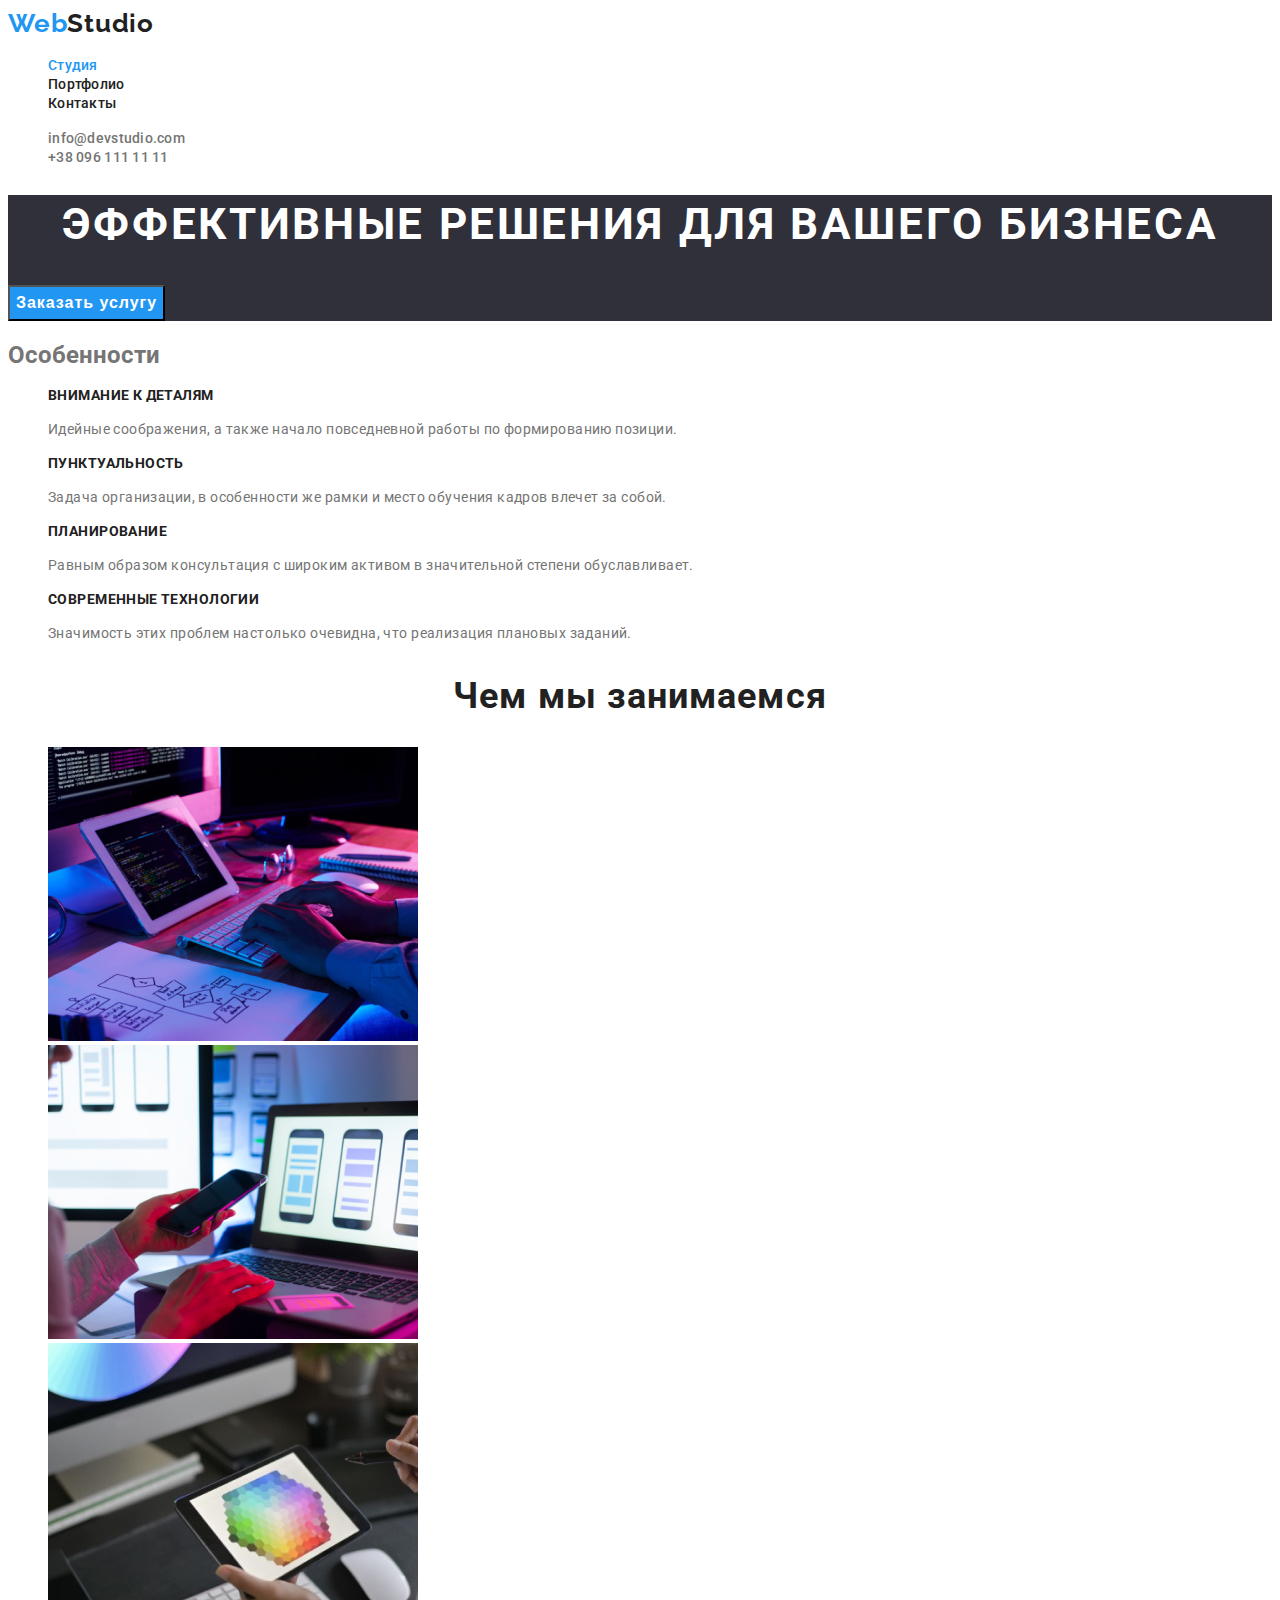
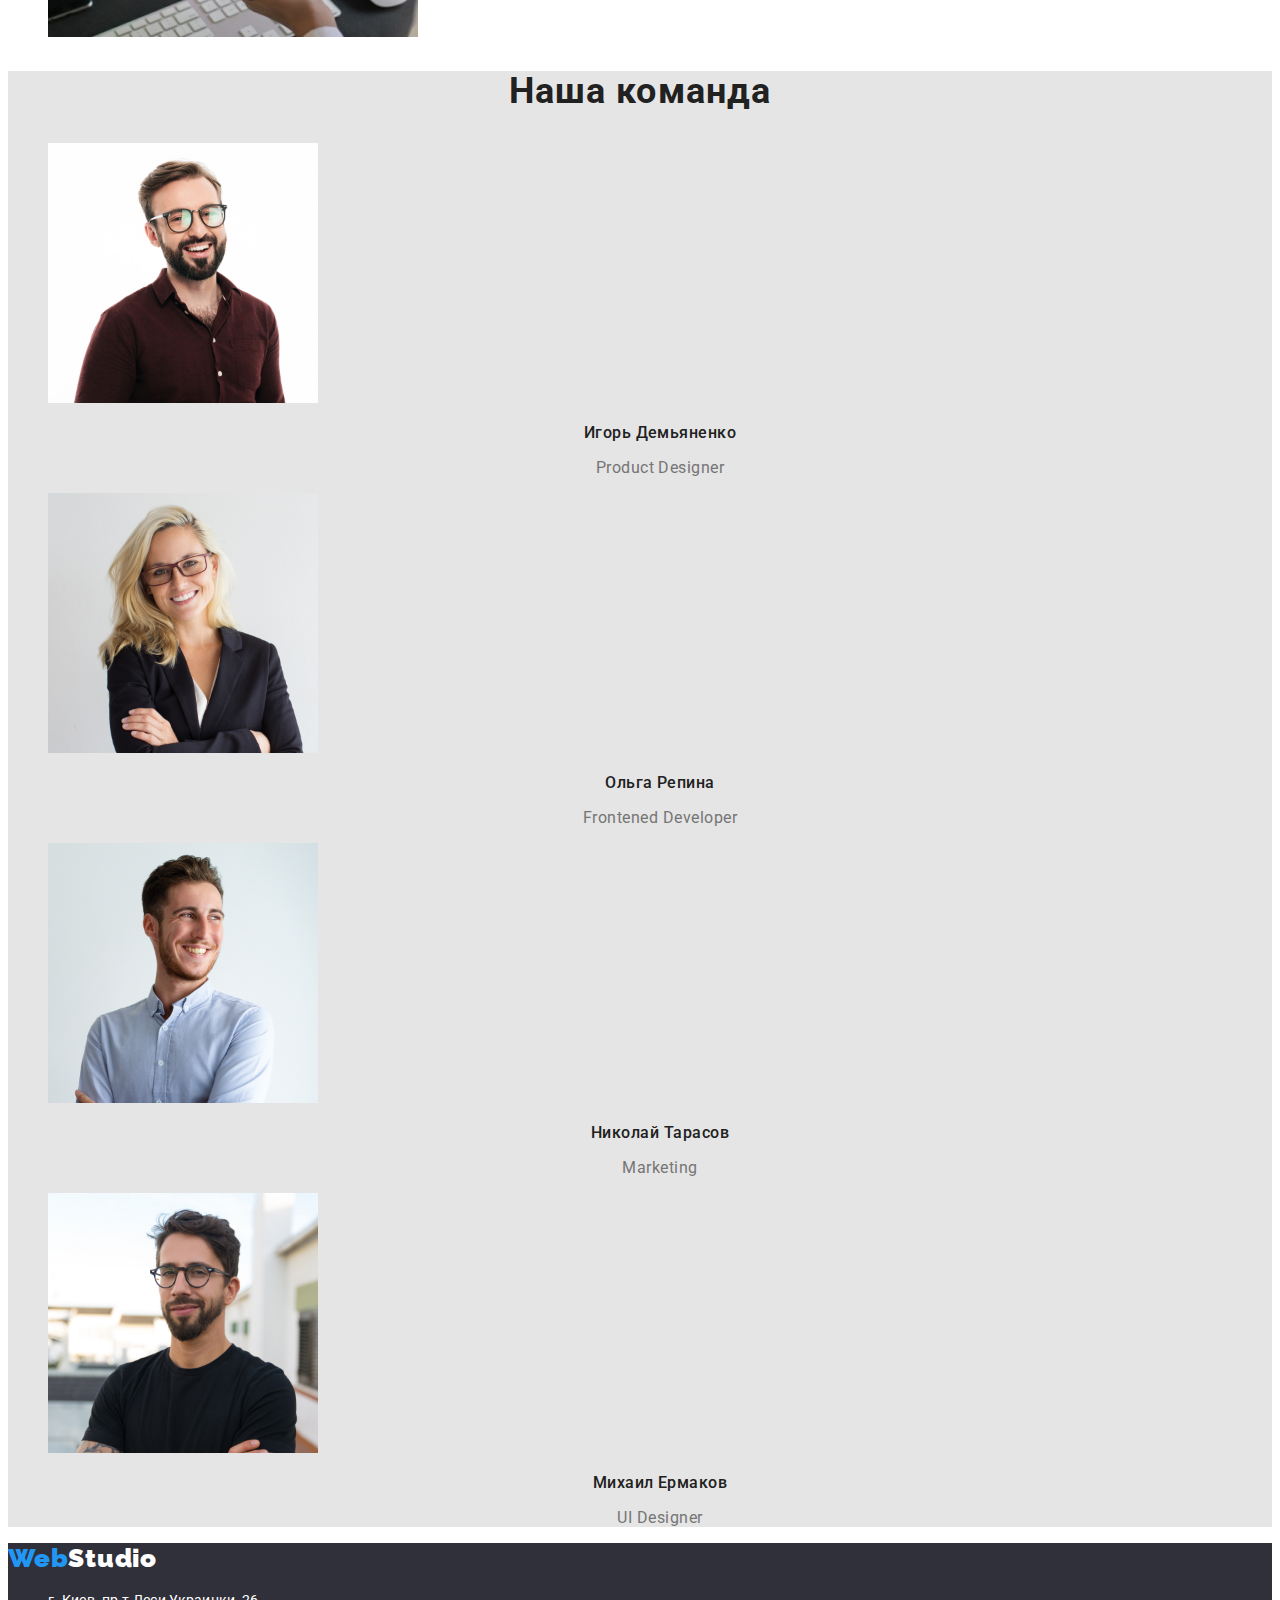
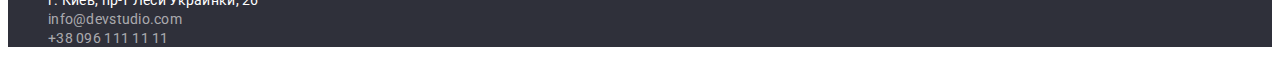
==== index.html @ 1b777552 "создала див контейнеры" ====
<!DOCTYPE html>
<html lang="ru">
<head>
    <meta charset="UTF-8">
    <meta http-equiv="X-UA-Compatible" content="IE=edge">
    <meta name="viewport" content="width=device-width, initial-scale=1.0">
     <title> Студио </title>
     <link rel="preconnect" href="https://fonts.gstatic.com">
    <link href="https://fonts.googleapis.com/css2?family=Raleway:wght@700&family=Roboto:wght@400;500;700;900&display=swap"
        rel="stylesheet">
    <link rel="stylesheet" href="https://cdnjs.cloudflare.com/ajax/libs/modern-normalize/1.0.0/modern-normalize.min.css" integrity="sha512-ISS7cAi1PEhQ8jnbJpJZMd29NlhNj4AWYyLOSp2CE/CsHxTCu+r+t0D2yoJudVrd0/8fTVPUVDzY5Tvli75u/g==" crossorigin="anonymous" />

    <link rel="stylesheet" href=" ./portfolio.html">
    <link rel="stylesheet" href = " ./css/styles.css" />
</head>
<body class="body">
    
    <header class="header" >
        <div class="container-1">
        <nav class ="navigation">
    <a class="logo logo-f link" href="./index.html"><span class="logo-web ">Web</span>Studio </a>
    <ul class="navigation-list list">
        <li class="navigation-item"><a class="navigation-link1 link current" href="./index.html" >Студия</a></li>
        <li class="navigation-item"><a class="navigation-link1 link" href="./portfolio.html" >Портфолио</a></li>
        <li class="navigation-item" ><a class="navigation-link1 link" href="" >Контакты</a>    </li>
    </ul>
</nav>
    <ul class="navigation-list list">
        <li class="navigation-item"> <a class="navigation-link link" href="mailto:info@devstudio.com">info@devstudio.com</a></li>
        <li class="navigation-item"> <a class="navigation-link link"  href="tel:+380961111111">+38 096 111 11 11</a></li>
    </ul>
</div>
    </header>
    <main>
    <!--HERO-->
    <section class="hero">
        <div class="container">
    <h1 class="hero-title" >  ЭФФЕКТИВНЫЕ РЕШЕНИЯ ДЛЯ ВАШЕГО БИЗНЕСА</h1>
    <button class="modal-btn" type="button">Заказать услугу</button>
</div>
    
    </section>
    <!--softskills-->
    <section class="feature">
        <h2 class="visually-hidden">Особенности</h2>

<div class="container">
    <ul class="feature-list list">
        <li class="feature-list-item">
            <h3 class="feature-title ">Внимание к деталям</h3>
            <p class="feature-text"> Идейные соображения, а также начало повседневной работы по формированию позиции.</p>
        </li>

        <li class="feature-list-item">
            <h3 class="feature-title">Пунктуальность</h3>
            <p class="feature-text">Задача организации, в особенности же рамки и место обучения кадров влечет за собой.</p>
        </li>
        
        
        <li class="feature-list-item">
            <h3 class="feature-title">Планирование</h3>
            <p class="feature-text">Равным образом консультация с широким активом в значительной степени обуславливает.</p>
        </li>
        <li class="feature-list-item">
            <h3 class="feature-title ">Современные технологии</h3>
            <p class="feature-text">Значимость этих проблем настолько очевидна, что реализация плановых заданий.</p>
        </li>
    </ul>
</div>
    </section >
    <!--Whatwearedoing-->
    <section class="work">
    <div class="container">
        <h2 class="work-title">Чем мы занимаемся</h2>
        <ul class="work-list list"> 
            <li><img  class="work-list-img" src="./images/whatwearedoing/img-1.jpg" alt="написание программы по алгоритму" width="370" height="294"></li>
            <li><img  class="work-list-img" src="./images/whatwearedoing/img-2.jpg" alt="составление дизайна для мобильного" width="370" height="294"></li>
            <li><img  class="work-list-img" src="./images/whatwearedoing/img-3.jpg" alt="выбор цвета" width="370" height="294"></li>
        </ul>
    </div>
    </section>
    <!--Ourteam-->
    <section class="team">

        <div class="container">

        <h2 class="work-title">Наша команда</h2>
      <ul class="team-list list"><li class="team-list-item"><img class="team-list-img" src="./images/ourteam/img-1.jpg" alt="Игорь Демьяненко " width="270" height="260">
       <div class="image">
        <h3 class="team-list-title">Игорь Демьяненко</h3>
    <p class="team-list-position">Product Designer</p>
        </div>
        </li>
        
      <li class="team-list-item"><img class="team-list-img" src="./images/ourteam/img-4.jpg" alt="Ольга Репина"  width="270" height="260">
       <div class="image">
        <h3 class="team-list-title">Ольга Репина</h3>
    <p class="team-list-position">Frontened Developer</p>
        </div>  
        </li>
      <li class="team-list-item"><img  class="team-list-img" src="./images/ourteam/img-3.jpg" alt="Николай Тарасов"  width="270" height="260">
       
        <div class="image">
        <h3 class="team-list-title">Николай Тарасов</h3>
    <p class="team-list-position">Marketing</p>
        </div>
        </li>
      <li class="team-list-item"><img class="team-list-img" src="./images/ourteam/img-2.jpg" alt="Михаил Ермаков"  width="270" height="260">
        <div class="image">
        <h3 class="team-list-title">Михаил Ермаков</h3>
    <p class="team-list-position">UI Designer</p>
    </div>
    </li>
    </ul>

    </div>


    </section>
    </main>

    <!--Contact information-->
    <footer class="footer">

      <div class="container">
        <a class="logo logo-2 link" href="./index.html"><span class="logo-web ">Web</span>Studio </a>
            <address class="address">     
         <ul class="address-list list">      
        <li class="navigation-item"><a class="navigation-2 link" href="https://goo.gl/maps/1tTXgN1BTGEtPTfN8" target="_blank" rel="noopener noreferrer"> г. Киев, пр-т Леси Украинки, 26</a></li>
        <li class="navigation-item"><a class="navigation-1 link" href="mailto:info@devstudio.com">info@devstudio.com</a></li>
        <li class="navigation-item"><a class="navigation-1 link" href="tel:380961111111">+38 096 111 11 11</a>
        </li>
    </ul>
        </address>
    </div>  
    </footer>


</body>
</html>
---- css/styles.css ----
:root {
  --main-font: "Roboto", sans-serif;
  --secondary-font: "Raleway", sans-serif;
  --primary-text-colour: #757575;
  --title-text-colour: #ffffff;
  --secondary-title-text-colour: #212121;
  --primary-bg-colour: #ffffff;
  --secondary-bg-colour: #2f303a;
  --third-bg-colour: #188ce8;
  --accent-colour: #2196f3;
  --fourth-bg-colour: #f5f4fa;
  --footer-colour: rgba(255, 255, 255, 0.6);
  --our-team-color: #e5e5e5;
}
body {
  background-color: var(--primary-bg-colour);
  color: var(--primary-text-colour);
  font-family: var(--main-font);
}
.link {
  text-decoration: none;
}
.list {
  list-style: none;
}
.address {
  font-style: normal;
}
/* COMPONENTS */
.modal-btn {
  font-weight: 700;
  font-size: 16px;
  line-height: 1.87;
  display: flex;
  align-items: center;
  text-align: center;
  letter-spacing: 0.06em;
  cursor: pointer;
  color: var(--primary-bg-colour);
  background-color: var(--accent-colour);
}
.modal-btn:hover,
.modal-btn:focus {
  background-color: var(--third-bg-colour);
  color: var(--primary-bg-colour);
}
.modal-btn-filter {
  font-weight: 500;
  font-size: 16px;
  line-height: 1.62;
  align-items: center;
  text-align: center;
  letter-spacing: 0.03em;
  cursor: pointer;
  color: var(--secondary-title-text-colour);
  background-color: var(--fourth-bg-colour);
}
.modal-btn-filter:hover,
.modal-btn-filter:focus {
  background-color: var(--accent-colour);
  color: var(--primary-bg-colour);
}
/* Logo */
.logo {
  font-family: var(--secondary-font);
  font-weight: 900;
  font-size: 26px;
  line-height: 1.19;
  letter-spacing: 0.03em;
}
.logo-f {
  color: var(--secondary-title-text-colour);
  font-weight: bold;
}
.logo-web {
  font-size: 26px;
  line-height: 1.19;
  color: var(--accent-colour);
}
.logo-2 {
  color: var(--primary-bg-colour);
}
.work-title {
  font-weight: 700;
  font-size: 36px;
  line-height: 1.16;
  text-align: center;
  letter-spacing: 0.03em;
  color: var(--secondary-title-text-colour);
}
/*  END COMPONENTS  */
/*  HEADER  */
.navigation-link {
  font-family: var(--main-font);
  font-weight: 500;
  font-size: 14px;
  line-height: 1.14;
  letter-spacing: 0.02em;
  color: var(--primary-text-colour);
}
.navigation-link1 {
  font-family: var(--main-font);
  font-weight: 500;
  font-size: 14px;
  line-height: 1.14;
  letter-spacing: 0.02em;
  color: var(--secondary-title-text-colour);
}
.navigation-1 {
  font-family: var(--main-font);
  font-weight: 400;
  font-size: 14px;
  line-height: 1.14;
  letter-spacing: 0.02em;
  color: var(--footer-colour);
}
.navigation-2 {
  font-family: var(--main-font);
  font: weight 400px; 
  font-size: 14px;
  line-height: 1.14;
  letter-spacing: 0.02em;
  color: var(--title-text-colour);
}
.navigation-link1:hover,
.navigation-link1:focus,
.navigation-link1:active {
  color: var(--accent-colour);
}
.navigation-link:hover,
.navigation-link:focus,
.navigation-link:active {
  color: var(--accent-colour);
}
.current {
  color: var(--accent-colour);
}
/*  END HEADER  */
/*   HERO  */
.hero {
  background-color: var(--secondary-bg-colour);
}
.hero-title {
  font-weight: 700;
  font-size: 44px;
  line-height: 1.36;
  text-align: center;
  letter-spacing: 0.06em;
  text-transform: uppercase;
  color: var(--primary-bg-colour);
}
/*  END HERO  */
/*     SOFTSKILLS    */
.feature-title {
  font-weight: 700;
  font-size: 14px;
  line-height: 1.14;
  letter-spacing: 0.03em;
  text-transform: uppercase;
  color: var(--secondary-title-text-colour);
}
.feature-text {
  font-weight: 400;
  font-size: 14px;
  line-height: 1.71;
  letter-spacing: 0.03em;
}
/*   END SOFTSKILLS */
/*    What we are we doing   */
/*    END What  we are doing  */
/*  OUR TEAM   */
.team-list-title {
  font-weight: 500;
  font-size: 16px;
  line-height: 1.19;
  text-align: center;
  letter-spacing: 0.03em;
  color: var(--secondary-title-text-colour);
}
.team-list-position {
  font-weight: 400;
  font-size: 16px;
  line-height: 1.19;
  text-align: center;
  letter-spacing: 0.03em;
}
.team {
  background-color: var(--our-team-color);
}
/*      END OUR TEAM       */
/*   FOOTER     */
.footer {
  background-color: var(--secondary-bg-colour);
}
/*   END FOOTER   */
/*   GALLERY  */
.gallery-list-title {
  font-weight: 700;
  font-size: 18px;
  line-height: 2;
  letter-spacing: 0.06em;
  color: var(--secondary-title-text-colour);
}
.gallery-list-position {
  font-weight: 400;
  font-size: 16px;
  line-height: 1.87;
  letter-spacing: 0.03em;
  color: var(--primary-text-colour);
}
/*  END GALLERY    */
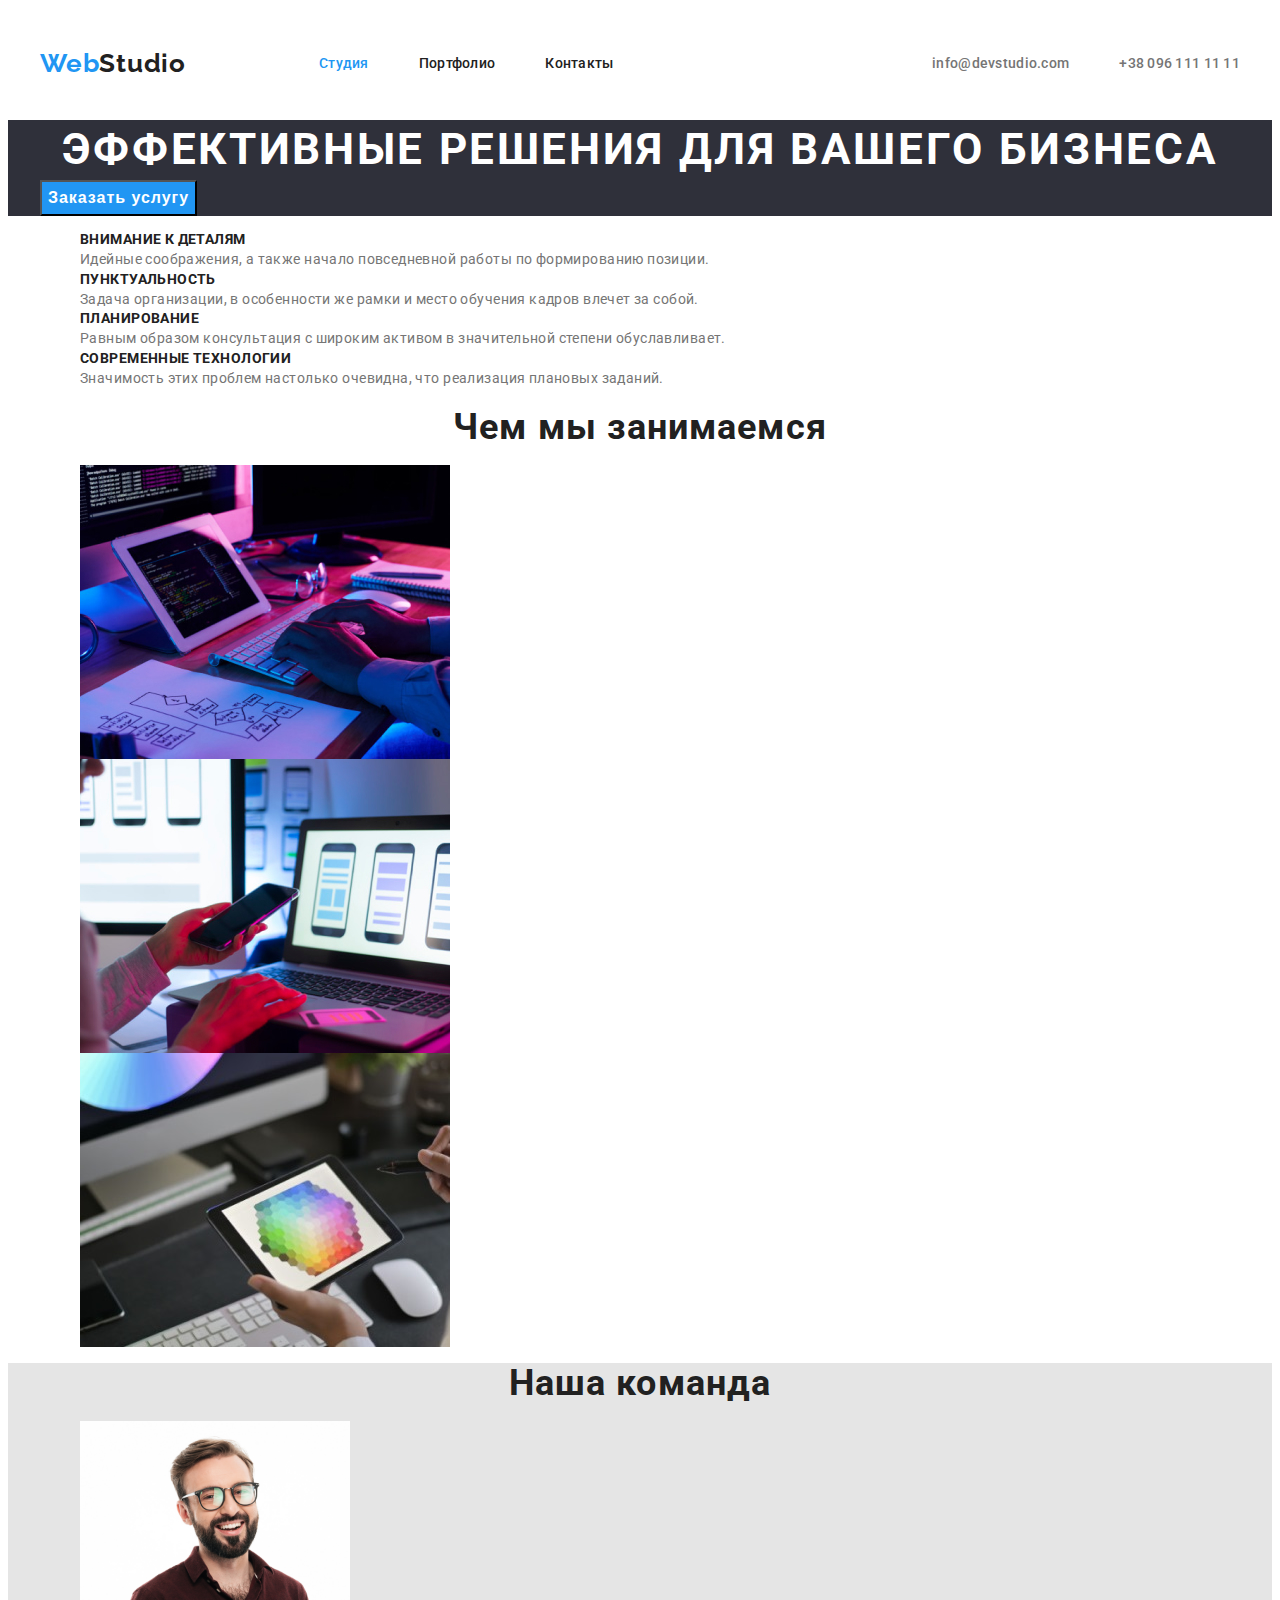
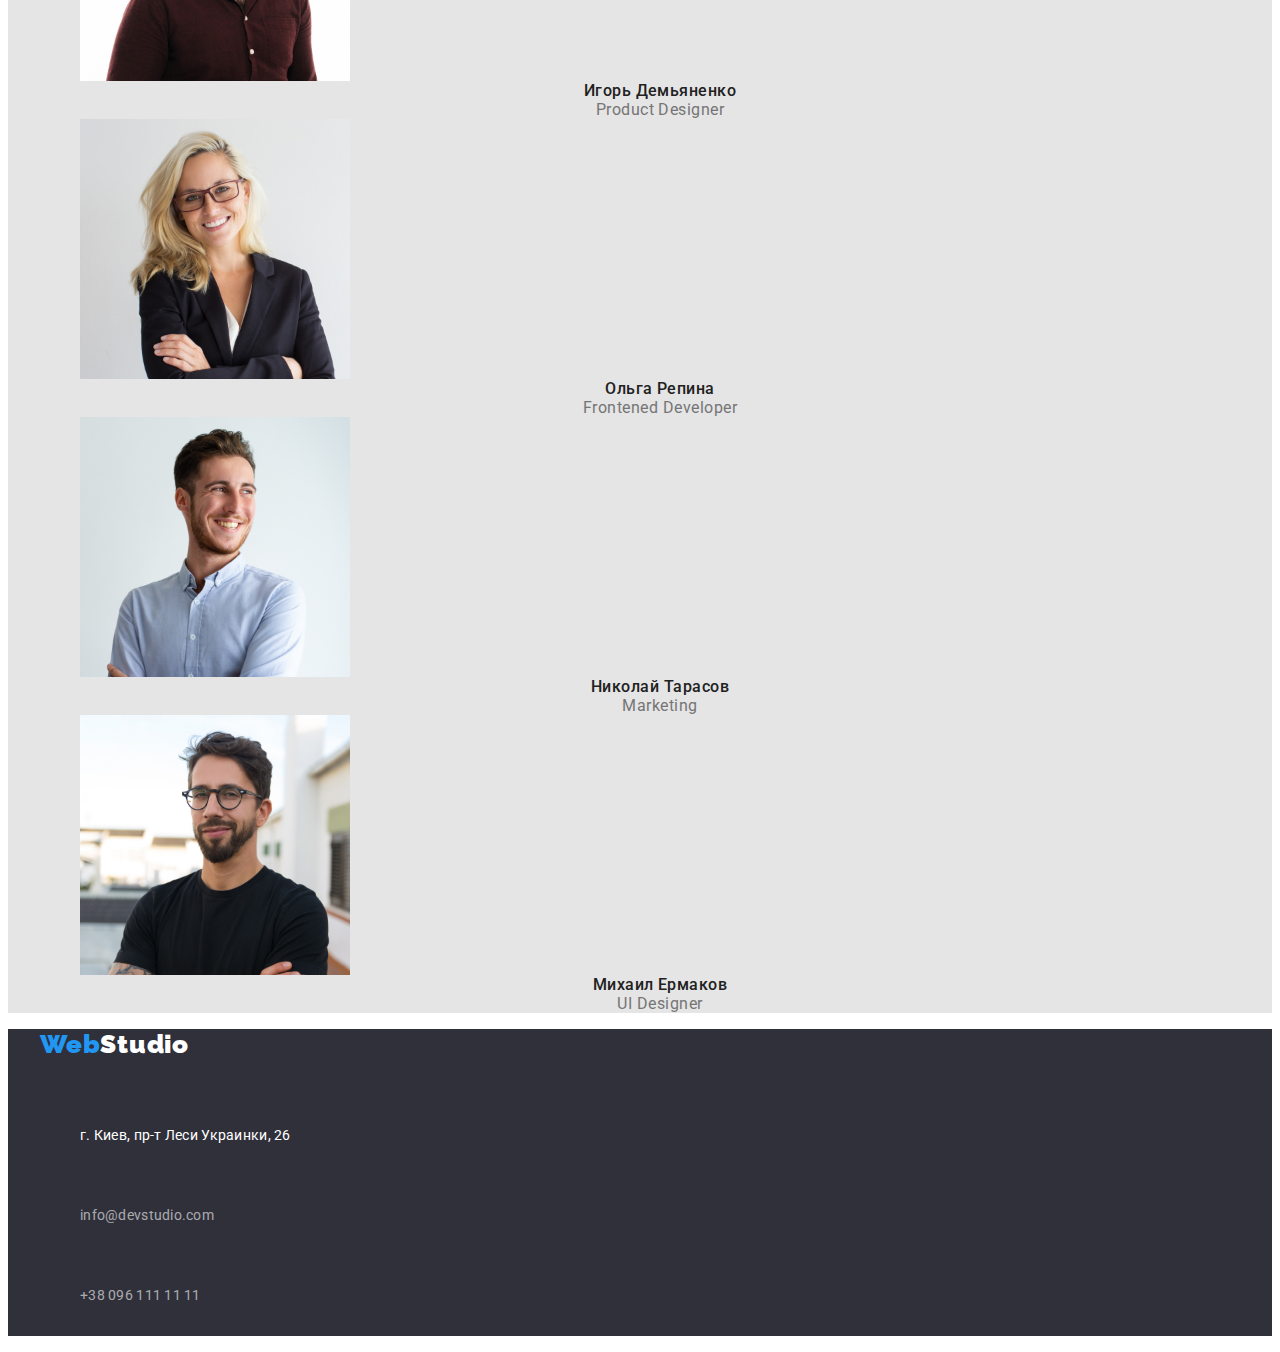
==== commit 12ed93af: "changing" ====
--- a/index.html
+++ b/index.html
@@ -16,7 +16,7 @@
 <body class="body">
     
     <header class="header" >
-        <div class="container-1">
+        <div class="container header">
         <nav class ="navigation">
     <a class="logo logo-f link" href="./index.html"><span class="logo-web ">Web</span>Studio </a>
     <ul class="navigation-list list">
--- a/css/styles.css
+++ b/css/styles.css
@@ -17,6 +17,20 @@
   color: var(--primary-text-colour);
   font-family: var(--main-font);
 }
+h1,
+h2,
+h3,
+p {
+  margin: 0;
+}
+ul, {
+  margin: 0;
+  padding: 0;
+}
+img {
+  display: block;
+}
+
 .link {
   text-decoration: none;
 }
@@ -26,6 +40,24 @@
 .address {
   font-style: normal;
 }
+
+.visually-hidden {
+  position: absolute !important;
+  clip: rect(1px 1px 1px 1px); /* IE6, IE7 */
+  clip: rect(1px, 1px, 1px, 1px);
+  padding: 0 !important;
+  border: 0 !important;
+  height: 1px !important;
+  width: 1px !important;
+  overflow: hidden;
+}
+.container {
+  width: 1200px;
+  margin: 0 auto;
+  padding-left: 15px;
+  padding-right: 15px;
+}
+
 /* COMPONENTS */
 .modal-btn {
   font-weight: 700;
@@ -67,10 +99,14 @@
   font-size: 26px;
   line-height: 1.19;
   letter-spacing: 0.03em;
+  display: inline-block;
 }
 .logo-f {
   color: var(--secondary-title-text-colour);
   font-weight: bold;
+  margin-right: 93px;
+  padding-top: 24px;
+  padding-bottom: 25px;
 }
 .logo-web {
   font-size: 26px;
@@ -79,6 +115,7 @@
 }
 .logo-2 {
   color: var(--primary-bg-colour);
+  margin-bottom: 20px;
 }
 .work-title {
   font-weight: 700;
@@ -90,6 +127,30 @@
 }
 /*  END COMPONENTS  */
 /*  HEADER  */
+.header .container {
+  display: flex;
+  align-items: center;
+}.navigation {
+  display: flex;
+  align-items: center;  
+}
+.navigation-list {
+  display: flex;
+  align-items: center;
+}
+.navigation-item:not(:last-child) {
+  margin-right: 50px;
+}
+.navigation-list {
+  display: flex;
+  align-items: center;
+  margin-left: auto;
+}
+.navigation-item:not(:last-child) {
+  margin-right: 50px;
+}
+
+
 .navigation-link {
   font-family: var(--main-font);
   font-weight: 500;
@@ -97,6 +158,9 @@
   line-height: 1.14;
   letter-spacing: 0.02em;
   color: var(--primary-text-colour);
+  padding-top: 32px;
+  padding-bottom: 32px;
+  display: block;
 }
 .navigation-link1 {
   font-family: var(--main-font);
@@ -105,6 +169,9 @@
   line-height: 1.14;
   letter-spacing: 0.02em;
   color: var(--secondary-title-text-colour);
+  padding-top: 32px;
+  padding-bottom: 32px;
+  display: block;
 }
 .navigation-1 {
   font-family: var(--main-font);
@@ -113,6 +180,9 @@
   line-height: 1.14;
   letter-spacing: 0.02em;
   color: var(--footer-colour);
+  padding-top: 32px;
+  padding-bottom: 32px;
+  display: block;
 }
 .navigation-2 {
   font-family: var(--main-font);
@@ -121,6 +191,9 @@
   line-height: 1.14;
   letter-spacing: 0.02em;
   color: var(--title-text-colour);
+  padding-top: 32px;
+  padding-bottom: 32px;
+  display: block;
 }
 .navigation-link1:hover,
 .navigation-link1:focus,
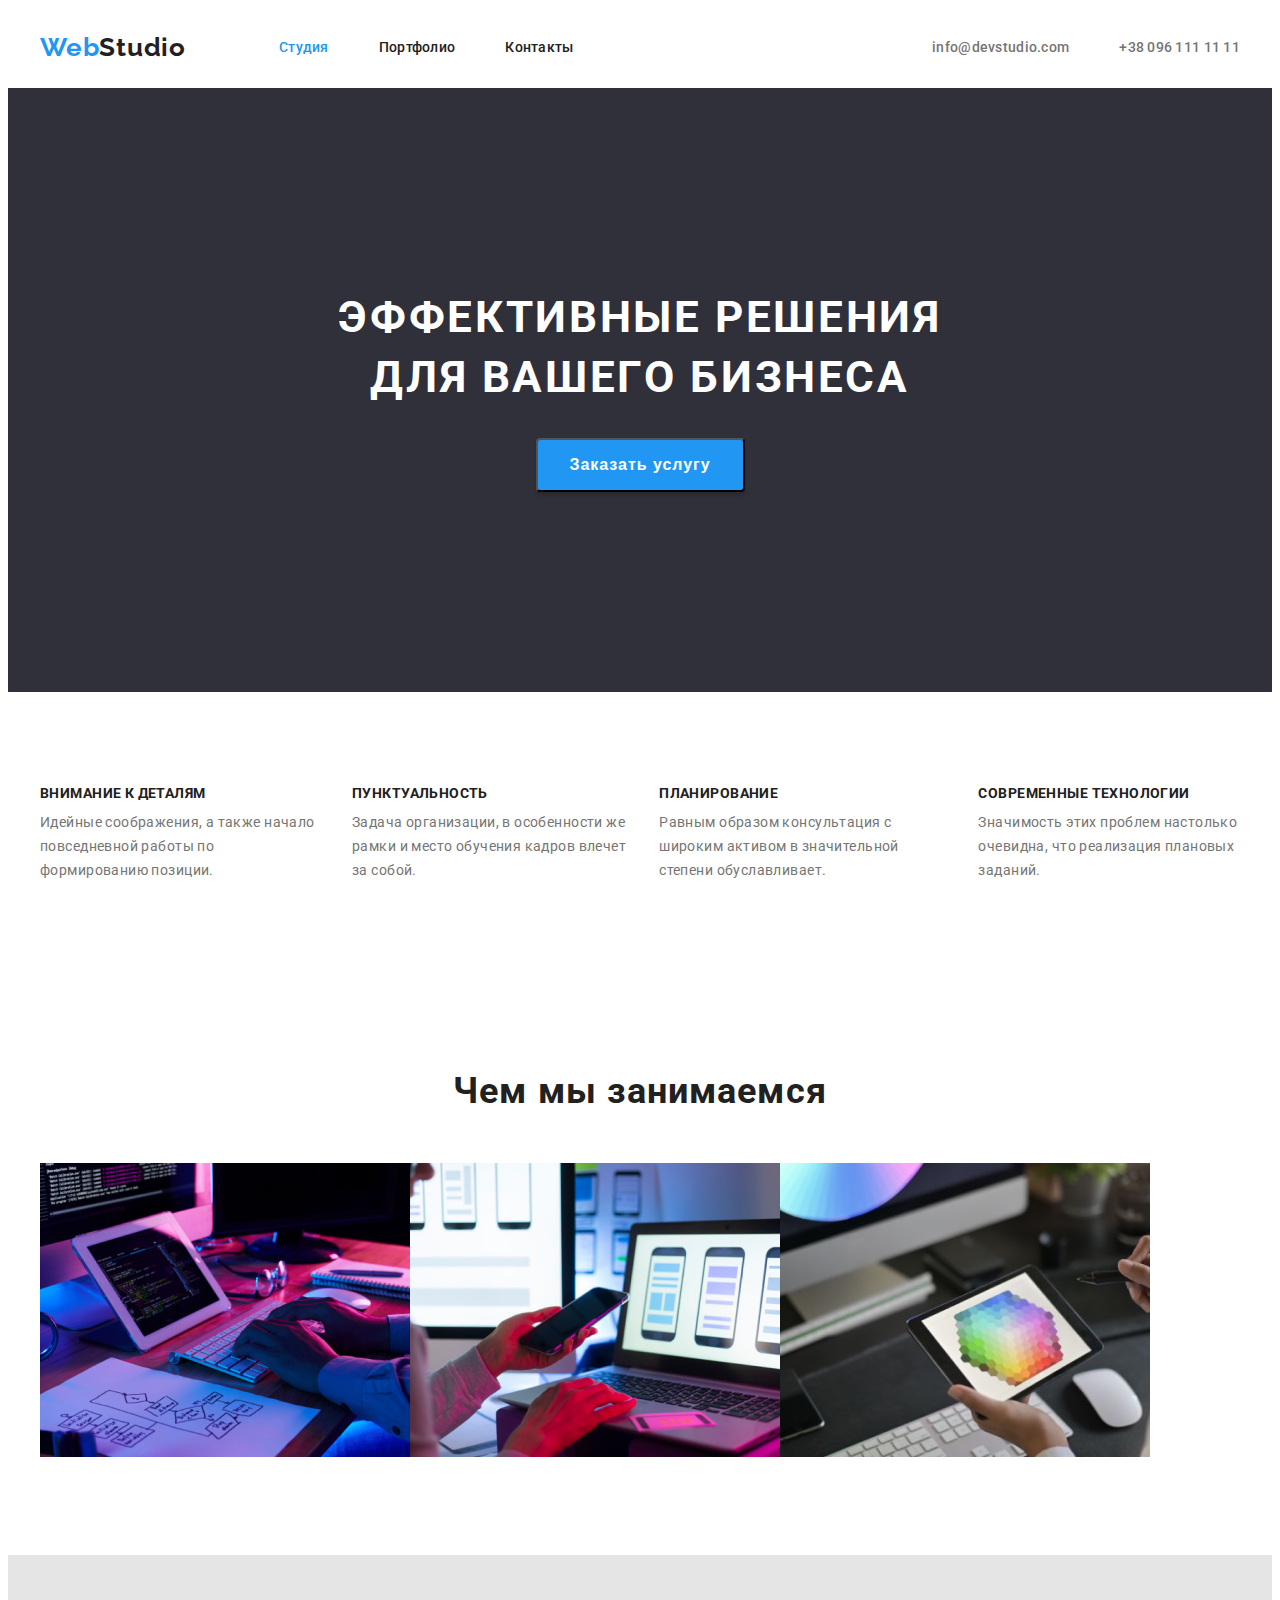
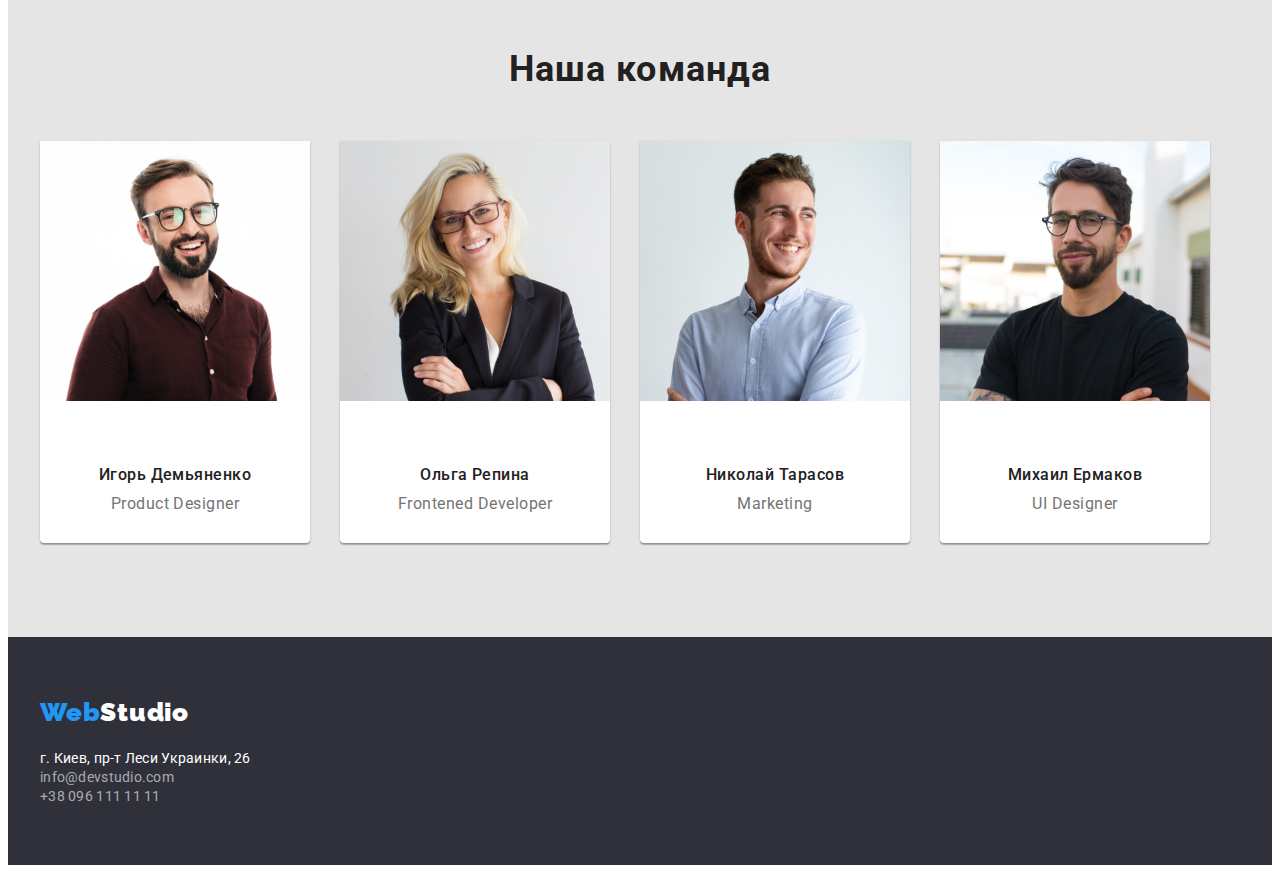
==== commit 4480e9d5: "changing" ====
--- a/index.html
+++ b/index.html
@@ -35,7 +35,9 @@
     <!--HERO-->
     <section class="hero">
         <div class="container">
-    <h1 class="hero-title" >  ЭФФЕКТИВНЫЕ РЕШЕНИЯ ДЛЯ ВАШЕГО БИЗНЕСА</h1>
+    <h1 class="hero-title" > Эффективные решения<br/>
+        для вашего бизнеса
+    </h1>
     <button class="modal-btn" type="button">Заказать услугу</button>
 </div>
     
@@ -73,9 +75,10 @@
     <div class="container">
         <h2 class="work-title">Чем мы занимаемся</h2>
         <ul class="work-list list"> 
-            <li><img  class="work-list-img" src="./images/whatwearedoing/img-1.jpg" alt="написание программы по алгоритму" width="370" height="294"></li>
-            <li><img  class="work-list-img" src="./images/whatwearedoing/img-2.jpg" alt="составление дизайна для мобильного" width="370" height="294"></li>
-            <li><img  class="work-list-img" src="./images/whatwearedoing/img-3.jpg" alt="выбор цвета" width="370" height="294"></li>
+            <li class="item"><img  class="work-list-img" src="./images/whatwearedoing/img-1.jpg" alt="написание программы по алгоритму" width="370"></li>
+            <li class="item"><img  class="work-list-img" src="./images/whatwearedoing/img-2.jpg" alt="составление дизайна для мобильного" width="370" ></li>
+            <li class="item"><img  class="work-list-img" src="./images/whatwearedoing/img-3.jpg" alt="выбор цвета" width="370">
+            </li>
         </ul>
     </div>
     </section>
--- a/css/styles.css
+++ b/css/styles.css
@@ -23,11 +23,12 @@
 p {
   margin: 0;
 }
-ul, {
+ul,
+ol {
   margin: 0;
   padding: 0;
 }
-img {
+.img {
   display: block;
 }
 
@@ -59,39 +60,8 @@
 }
 
 /* COMPONENTS */
-.modal-btn {
-  font-weight: 700;
-  font-size: 16px;
-  line-height: 1.87;
-  display: flex;
-  align-items: center;
-  text-align: center;
-  letter-spacing: 0.06em;
-  cursor: pointer;
-  color: var(--primary-bg-colour);
-  background-color: var(--accent-colour);
-}
-.modal-btn:hover,
-.modal-btn:focus {
-  background-color: var(--third-bg-colour);
-  color: var(--primary-bg-colour);
-}
-.modal-btn-filter {
-  font-weight: 500;
-  font-size: 16px;
-  line-height: 1.62;
-  align-items: center;
-  text-align: center;
-  letter-spacing: 0.03em;
-  cursor: pointer;
-  color: var(--secondary-title-text-colour);
-  background-color: var(--fourth-bg-colour);
-}
-.modal-btn-filter:hover,
-.modal-btn-filter:focus {
-  background-color: var(--accent-colour);
-  color: var(--primary-bg-colour);
-}
+
+
 /* Logo */
 .logo {
   font-family: var(--secondary-font);
@@ -173,28 +143,7 @@
   padding-bottom: 32px;
   display: block;
 }
-.navigation-1 {
-  font-family: var(--main-font);
-  font-weight: 400;
-  font-size: 14px;
-  line-height: 1.14;
-  letter-spacing: 0.02em;
-  color: var(--footer-colour);
-  padding-top: 32px;
-  padding-bottom: 32px;
-  display: block;
-}
-.navigation-2 {
-  font-family: var(--main-font);
-  font: weight 400px; 
-  font-size: 14px;
-  line-height: 1.14;
-  letter-spacing: 0.02em;
-  color: var(--title-text-colour);
-  padding-top: 32px;
-  padding-bottom: 32px;
-  display: block;
-}
+
 .navigation-link1:hover,
 .navigation-link1:focus,
 .navigation-link1:active {
@@ -212,6 +161,14 @@
 /*   HERO  */
 .hero {
   background-color: var(--secondary-bg-colour);
+  text-align: center;
+  padding-top: 0;
+  padding-bottom: 0;
+  margin-bottom: 94px;
+}
+.hero .container {
+  padding-top: 200px;
+  padding-bottom: 200px;
 }
 .hero-title {
   font-weight: 700;
@@ -221,9 +178,49 @@
   letter-spacing: 0.06em;
   text-transform: uppercase;
   color: var(--primary-bg-colour);
+  margin-bottom: 30px;
+}
+.modal-btn {
+  font-weight: 700;
+  font-size: 16px;
+  line-height: 1.87;
+  display: flex;
+  align-items: center;
+  text-align: center;
+  letter-spacing: 0.06em;
+  cursor: pointer;
+  color: var(--primary-bg-colour);
+  background-color: var(--accent-colour);
+  display: inline-block;
+  padding: 10px 32px;
+  min-width: 200px;
+  min-height: 50px;
+  box-shadow: 0px 4px 4px rgba(0, 0, 0, 0.15);
+  border-radius: 4px;
+}
+
+.modal-btn:hover,
+.modal-btn:focus {
+  background-color: var(--third-bg-colour);
+  color: var(--primary-bg-colour);
 }
 /*  END HERO  */
 /*     SOFTSKILLS    */
+.feature {
+  margin-bottom: 94px;
+}
+.container .feature-list {
+  display: flex;
+}
+.feature-list .feature-list-item {
+  width: calc(100%/4-90px);
+  margin-right: 30px;
+  margin-left: 0;
+}
+.feature-list .feature-list-item:last-child {
+  margin-right: 0;
+}
+
 .feature-title {
   font-weight: 700;
   font-size: 14px;
@@ -231,6 +228,7 @@
   letter-spacing: 0.03em;
   text-transform: uppercase;
   color: var(--secondary-title-text-colour);
+  margin-bottom: 10px;
 }
 .feature-text {
   font-weight: 400;
@@ -240,8 +238,56 @@
 }
 /*   END SOFTSKILLS */
 /*    What we are we doing   */
+.work {
+  padding-top: 94px;
+  padding-bottom: 94px;
+}
+.work-list {
+  display: flex;
+}
+.work-list.item {
+  width: calc(100%/3-60px);
+  margin-right: 30px;
+} 
+
+ .work-list.item  :last-child {
+  margin-right: 0;
+}
+
 /*    END What  we are doing  */
 /*  OUR TEAM   */
+.team .container {
+  padding-top: 94px;
+  padding-bottom: 94px;
+}
+.work-title {
+  margin-bottom: 50px;
+}
+
+.team-list {
+  display: flex;
+}
+.team-list .team-list-item {
+  width: calc(100%/4-90px);
+  margin-right: 30px;
+  background: var(--primary-bg-colour);
+
+  box-shadow: 0px 1px 3px rgba(0, 0, 0, 0.12), 0px 1px 1px rgba(0, 0, 0, 0.14), 0px 2px 1px rgba(0, 0, 0, 0.2);
+  border-radius: 0px 0px 4px 4px;
+  
+}
+.team-list .team-list-item:last-child {
+  margin-right: o;
+}
+.image {
+  padding-top: 30px;
+  padding-bottom: 30px;
+  text-align: center;
+}
+
+.team-list-img {
+  margin-bottom: 30px;
+}
 .team-list-title {
   font-weight: 500;
   font-size: 16px;
@@ -249,6 +295,7 @@
   text-align: center;
   letter-spacing: 0.03em;
   color: var(--secondary-title-text-colour);
+  margin-bottom: 10px;
 }
 .team-list-position {
   font-weight: 400;
@@ -265,13 +312,114 @@
 .footer {
   background-color: var(--secondary-bg-colour);
 }
+.footer .container {
+  padding-top: 60px;
+  padding-bottom: 60px;
+}
+.navigation-1 {
+  font-family: var(--main-font);
+  font-weight: 400;
+  font-size: 14px;
+  line-height: 1.14;
+  letter-spacing: 0.02em;
+  color: var(--footer-colour); 
+}
+.navigation-2 {
+  font-family: var(--main-font);
+  font: weight 400px; 
+  font-size: 14px;
+  line-height: 1.14;
+  letter-spacing: 0.02em;
+  color: var(--title-text-colour);
+  }
+
+
 /*   END FOOTER   */
 /*   GALLERY  */
+.border-header {
+  border-bottom: 1px solid #ececec;
+}
+.filter-list {
+  display: flex;
+  justify-content: center;
+}
+.filter-item {
+  margin-bottom: 50px;
+}
+.filter-item:not(:last-child) {
+  margin-right: 8px;
+}
+.modal-btn-filter {
+  font-weight: 500;
+  font-size: 16px;
+  line-height: 1.62;
+  align-items: center;
+  text-align: center;
+  letter-spacing: 0.03em;
+  cursor: pointer;
+  display: inline-block;
+  color: var(--secondary-title-text-colour);
+  background-color: var(--fourth-bg-colour);
+  border-radius: 4px;
+  padding: 6px 22px;
+
+  min-width: 73px;
+}
+.modal-btn-filter:hover,
+.modal-btn-filter:focus {
+  background-color: var(--accent-colour);
+  color: var(--primary-bg-colour);
+  box-shadow: 0px 3px 1px rgba(0, 0, 0, 0.1), 0px 1px 2px rgba(0, 0, 0, 0.08),
+    0px 2px 2px rgba(0, 0, 0, 0.12);
+  border-radius: 4px;
+  border-color: var(--accent-color);
+} 
+
+.gallery {
+  padding-top: 180px;
+  padding-bottom: 88px;
+}
+.gallery-list-item {
+  width: calc(100%/3-60px);
+  margin-right: 30px;
+  padding-bottom: 30px;
+  background: var(--primary-bg-colour);
+}
 .gallery-list-title {
   font-weight: 700;
   font-size: 18px;
   line-height: 2;
   letter-spacing: 0.06em;
+  color: var(--secondary-title-text-colour);
+}
+.gallery-list-item:nth-child(3n) {
+  margin-right: 0;
+}
+.gallery-list-item:nth-last-child(-n + 3) {
+  margin-bottom: 0;
+}
+.gallery-list {
+  display: flex;
+  flex-wrap: wrap;
+  margin: -15px;
+}
+.gallery-list-item {
+  margin: 15px;
+  width: 370px;
+}
+.image-1 {
+  padding: 20px 24px;
+  background: #ffffff;
+  border-right: 1px solid #eeeeee;
+  border-bottom: 1px solid #eeeeee;
+  border-left: 1px solid #eeeeee;
+}
+.gallery-list-title {
+  font-weight: 700;
+  font-size: 18px;
+  line-height: 2;
+  letter-spacing: 0.06em;
+
   color: var(--secondary-title-text-colour);
 }
 .gallery-list-position {
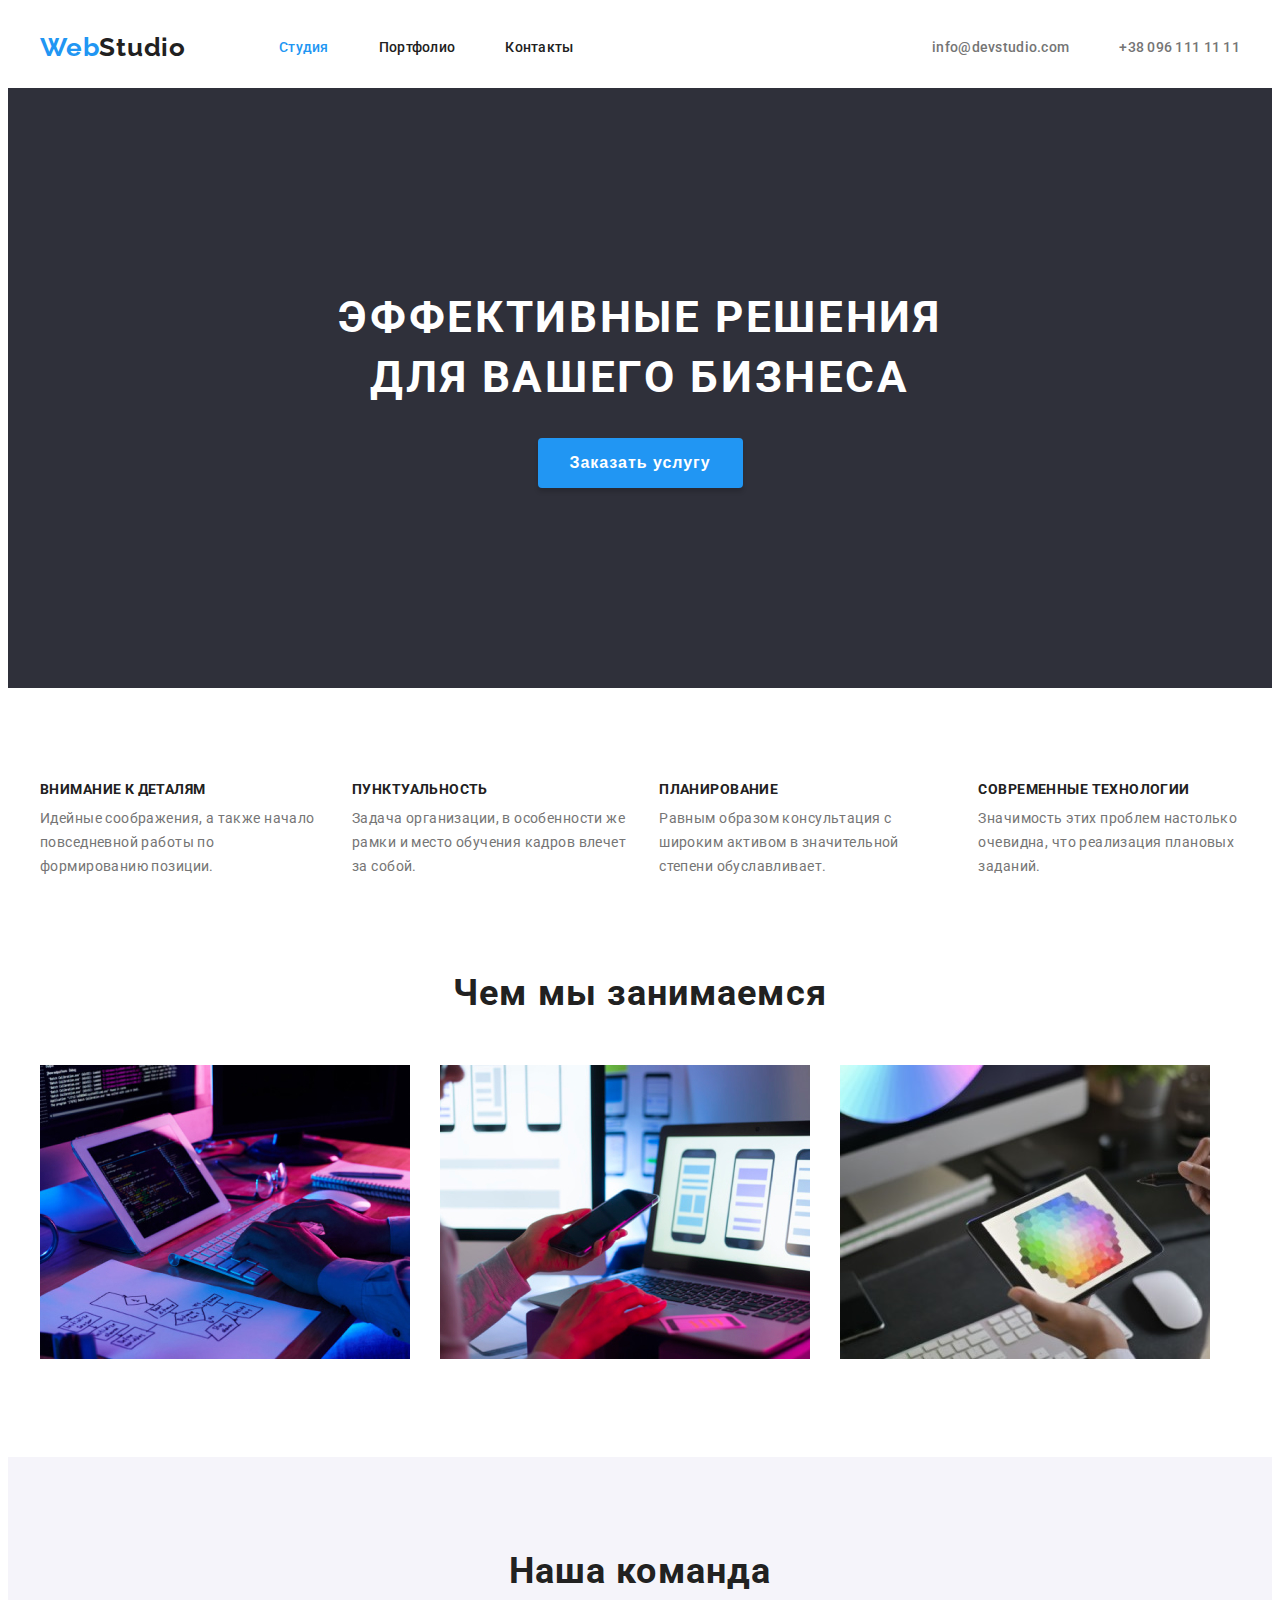
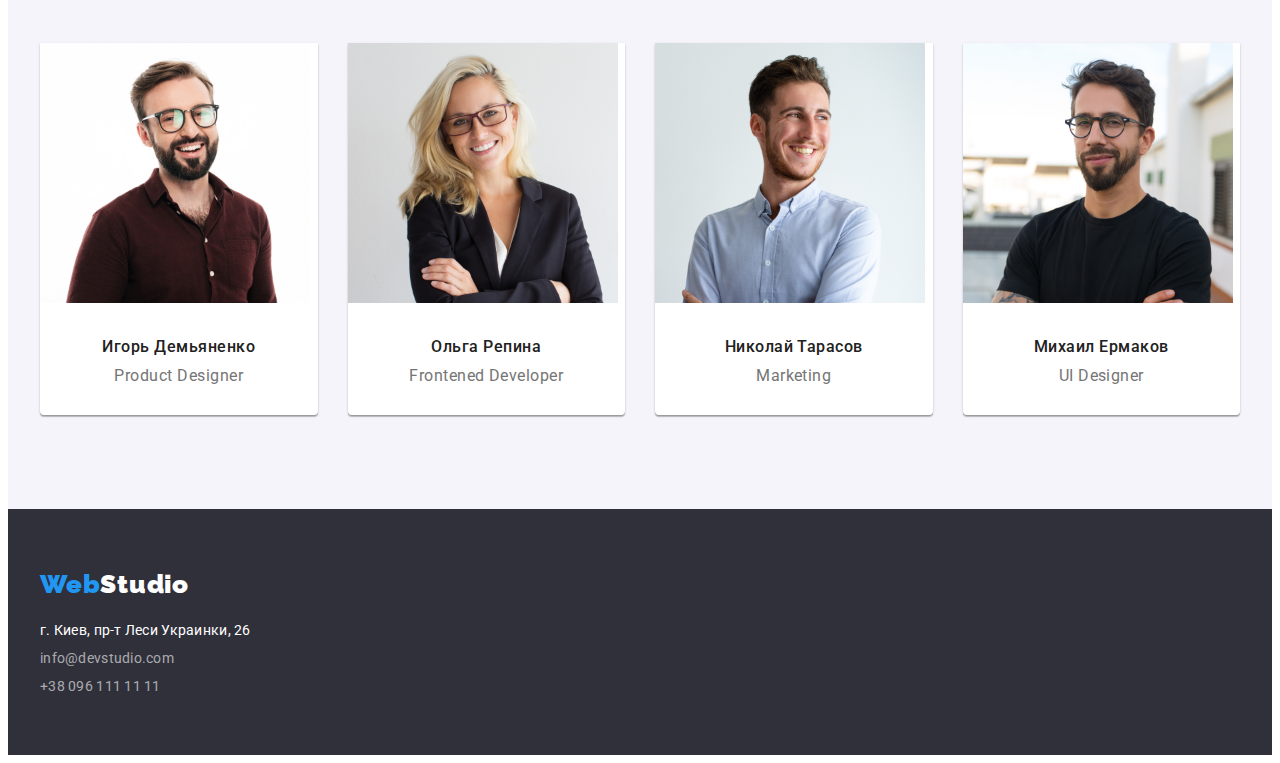
==== commit d1227985: "changing" ====
--- a/index.html
+++ b/index.html
@@ -10,7 +10,7 @@
         rel="stylesheet">
     <link rel="stylesheet" href="https://cdnjs.cloudflare.com/ajax/libs/modern-normalize/1.0.0/modern-normalize.min.css" integrity="sha512-ISS7cAi1PEhQ8jnbJpJZMd29NlhNj4AWYyLOSp2CE/CsHxTCu+r+t0D2yoJudVrd0/8fTVPUVDzY5Tvli75u/g==" crossorigin="anonymous" />
 
-    <link rel="stylesheet" href=" ./portfolio.html">
+    <link rel="stylesheet" href=" .portfolio.html">
     <link rel="stylesheet" href = " ./css/styles.css" />
 </head>
 <body class="body">
@@ -129,9 +129,9 @@
         <a class="logo logo-2 link" href="./index.html"><span class="logo-web ">Web</span>Studio </a>
             <address class="address">     
          <ul class="address-list list">      
-        <li class="navigation-item"><a class="navigation-2 link" href="https://goo.gl/maps/1tTXgN1BTGEtPTfN8" target="_blank" rel="noopener noreferrer"> г. Киев, пр-т Леси Украинки, 26</a></li>
-        <li class="navigation-item"><a class="navigation-1 link" href="mailto:info@devstudio.com">info@devstudio.com</a></li>
-        <li class="navigation-item"><a class="navigation-1 link" href="tel:380961111111">+38 096 111 11 11</a>
+        <li class="navigation-item-1"><a class="navigation-2 link" href="https://goo.gl/maps/1tTXgN1BTGEtPTfN8" target="_blank" rel="noopener noreferrer"> г. Киев, пр-т Леси Украинки, 26</a></li>
+        <li class="navigation-item-1"><a class="navigation-1 link" href="mailto:info@devstudio.com">info@devstudio.com</a></li>
+        <li class="navigation-item-1"><a class="navigation-1 link" href="tel:380961111111">+38 096 111 11 11</a>
         </li>
     </ul>
         </address>
--- a/css/styles.css
+++ b/css/styles.css
@@ -10,7 +10,7 @@
   --accent-colour: #2196f3;
   --fourth-bg-colour: #f5f4fa;
   --footer-colour: rgba(255, 255, 255, 0.6);
-  --our-team-color: #e5e5e5;
+  --our-team-color: #f5f4fa;
 }
 body {
   background-color: var(--primary-bg-colour);
@@ -28,6 +28,7 @@
   margin: 0;
   padding: 0;
 }
+
 .img {
   display: block;
 }
@@ -162,10 +163,8 @@
 .hero {
   background-color: var(--secondary-bg-colour);
   text-align: center;
-  padding-top: 0;
-  padding-bottom: 0;
-  margin-bottom: 94px;
-}
+}
+
 .hero .container {
   padding-top: 200px;
   padding-bottom: 200px;
@@ -194,7 +193,7 @@
   display: inline-block;
   padding: 10px 32px;
   min-width: 200px;
-  min-height: 50px;
+  border-style:none;
   box-shadow: 0px 4px 4px rgba(0, 0, 0, 0.15);
   border-radius: 4px;
 }
@@ -207,13 +206,13 @@
 /*  END HERO  */
 /*     SOFTSKILLS    */
 .feature {
-  margin-bottom: 94px;
+  margin-top: 94px;
 }
 .container .feature-list {
   display: flex;
 }
 .feature-list .feature-list-item {
-  width: calc(100%/4-90px);
+  width: calc((100%-90px) / 4);
   margin-right: 30px;
   margin-left: 0;
 }
@@ -238,28 +237,32 @@
 }
 /*   END SOFTSKILLS */
 /*    What we are we doing   */
+
 .work {
   padding-top: 94px;
   padding-bottom: 94px;
 }
+
 .work-list {
   display: flex;
 }
-.work-list.item {
+.work-list .item {
   width: calc(100%/3-60px);
   margin-right: 30px;
 } 
-
- .work-list.item  :last-child {
+ .work-list .item :last-child {
   margin-right: 0;
 }
 
 /*    END What  we are doing  */
 /*  OUR TEAM   */
-.team .container {
+
+.team {
+  background-color: var(--our-team-color);
   padding-top: 94px;
   padding-bottom: 94px;
 }
+
 .work-title {
   margin-bottom: 50px;
 }
@@ -267,8 +270,8 @@
 .team-list {
   display: flex;
 }
-.team-list .team-list-item {
-  width: calc(100%/4-90px);
+.team-list .team-list-item  {
+  width: calc((100% - 90px) / 4);
   margin-right: 30px;
   background: var(--primary-bg-colour);
 
@@ -277,17 +280,15 @@
   
 }
 .team-list .team-list-item:last-child {
-  margin-right: o;
-}
+  margin-right: 0;
+}
+
 .image {
-  padding-top: 30px;
-  padding-bottom: 30px;
-  text-align: center;
-}
-
-.team-list-img {
-  margin-bottom: 30px;
-}
+  padding: 30px 35px;
+  text-align: center;
+}
+
+
 .team-list-title {
   font-weight: 500;
   font-size: 16px;
@@ -304,9 +305,7 @@
   text-align: center;
   letter-spacing: 0.03em;
 }
-.team {
-  background-color: var(--our-team-color);
-}
+
 /*      END OUR TEAM       */
 /*   FOOTER     */
 .footer {
@@ -333,6 +332,11 @@
   color: var(--title-text-colour);
   }
 
+.navigation-item-1:not(:last-child) 
+{
+    margin-bottom: 9px;
+  }
+
 
 /*   END FOOTER   */
 /*   GALLERY  */
@@ -342,10 +346,9 @@
 .filter-list {
   display: flex;
   justify-content: center;
-}
-.filter-item {
   margin-bottom: 50px;
 }
+
 .filter-item:not(:last-child) {
   margin-right: 8px;
 }
@@ -364,6 +367,7 @@
   padding: 6px 22px;
 
   min-width: 73px;
+  border-style: none;
 }
 .modal-btn-filter:hover,
 .modal-btn-filter:focus {
@@ -376,8 +380,8 @@
 } 
 
 .gallery {
-  padding-top: 180px;
-  padding-bottom: 88px;
+  padding-top: 94px;
+  padding-bottom: 94px;
 }
 .gallery-list-item {
   width: calc(100%/3-60px);
@@ -391,13 +395,9 @@
   line-height: 2;
   letter-spacing: 0.06em;
   color: var(--secondary-title-text-colour);
-}
-.gallery-list-item:nth-child(3n) {
-  margin-right: 0;
-}
-.gallery-list-item:nth-last-child(-n + 3) {
-  margin-bottom: 0;
-}
+  margin-bottom: 4px;
+}
+
 .gallery-list {
   display: flex;
   flex-wrap: wrap;
@@ -407,6 +407,7 @@
   margin: 15px;
   width: 370px;
 }
+
 .image-1 {
   padding: 20px 24px;
   background: #ffffff;
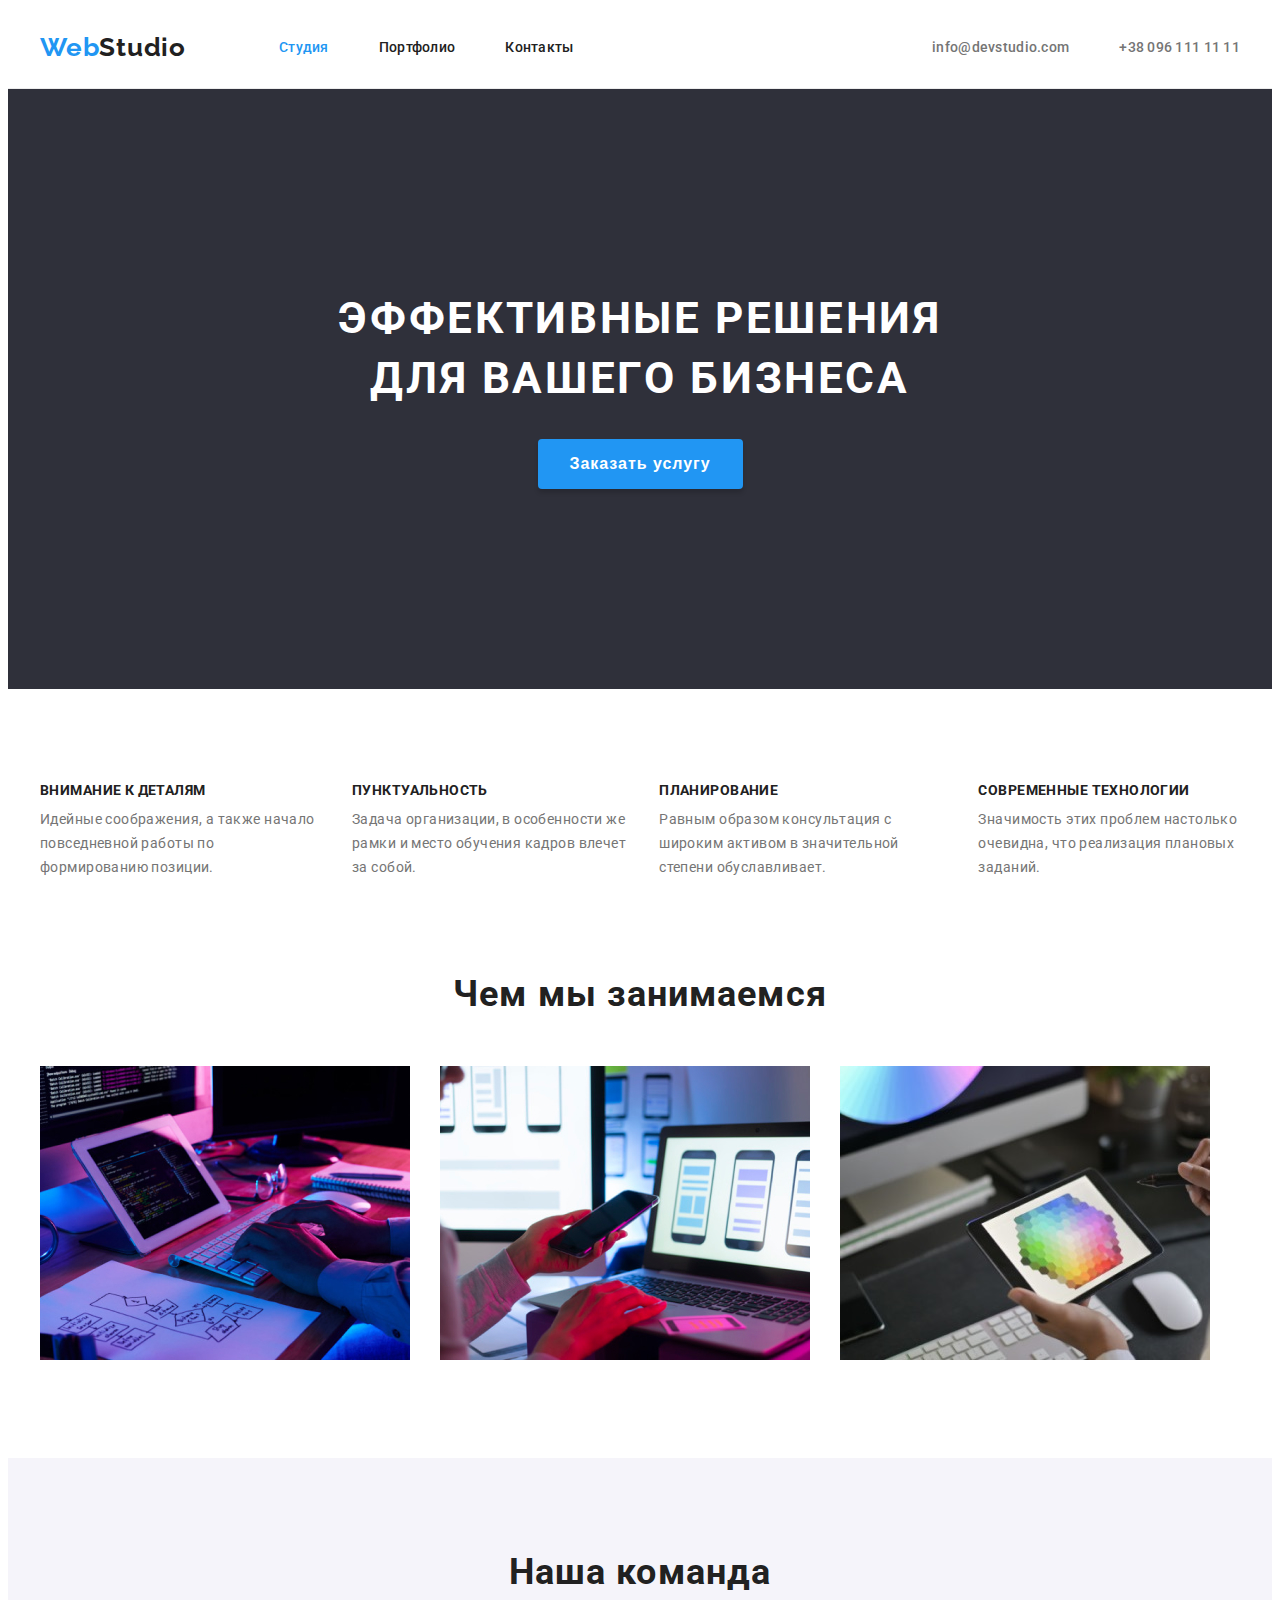
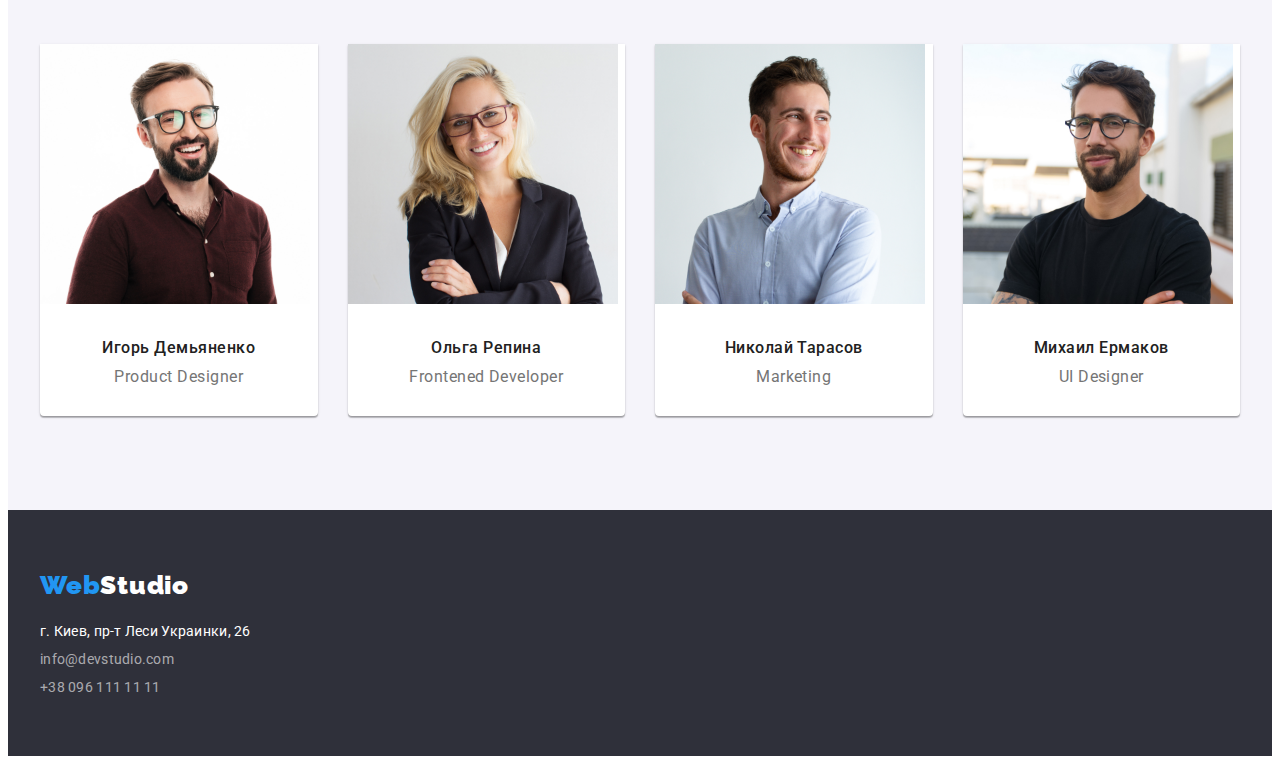
==== commit 2a7f7895: "changing" ====
--- a/index.html
+++ b/index.html
@@ -15,7 +15,7 @@
 </head>
 <body class="body">
     
-    <header class="header" >
+    <header class="header border-header" >
         <div class="container header">
         <nav class ="navigation">
     <a class="logo logo-f link" href="./index.html"><span class="logo-web ">Web</span>Studio </a>
--- a/css/styles.css
+++ b/css/styles.css
@@ -206,7 +206,7 @@
 /*  END HERO  */
 /*     SOFTSKILLS    */
 .feature {
-  margin-top: 94px;
+  padding-top: 94px;
 }
 .container .feature-list {
   display: flex;
@@ -247,7 +247,7 @@
   display: flex;
 }
 .work-list .item {
-  width: calc(100%/3-60px);
+  width: calc((100% - 60px) / 3);
   margin-right: 30px;
 } 
  .work-list .item :last-child {
@@ -383,12 +383,7 @@
   padding-top: 94px;
   padding-bottom: 94px;
 }
-.gallery-list-item {
-  width: calc(100%/3-60px);
-  margin-right: 30px;
-  padding-bottom: 30px;
-  background: var(--primary-bg-colour);
-}
+
 .gallery-list-title {
   font-weight: 700;
   font-size: 18px;
@@ -414,7 +409,10 @@
   border-right: 1px solid #eeeeee;
   border-bottom: 1px solid #eeeeee;
   border-left: 1px solid #eeeeee;
-}
+  background: var(--primary-bg-colour);
+
+}
+
 .gallery-list-title {
   font-weight: 700;
   font-size: 18px;
